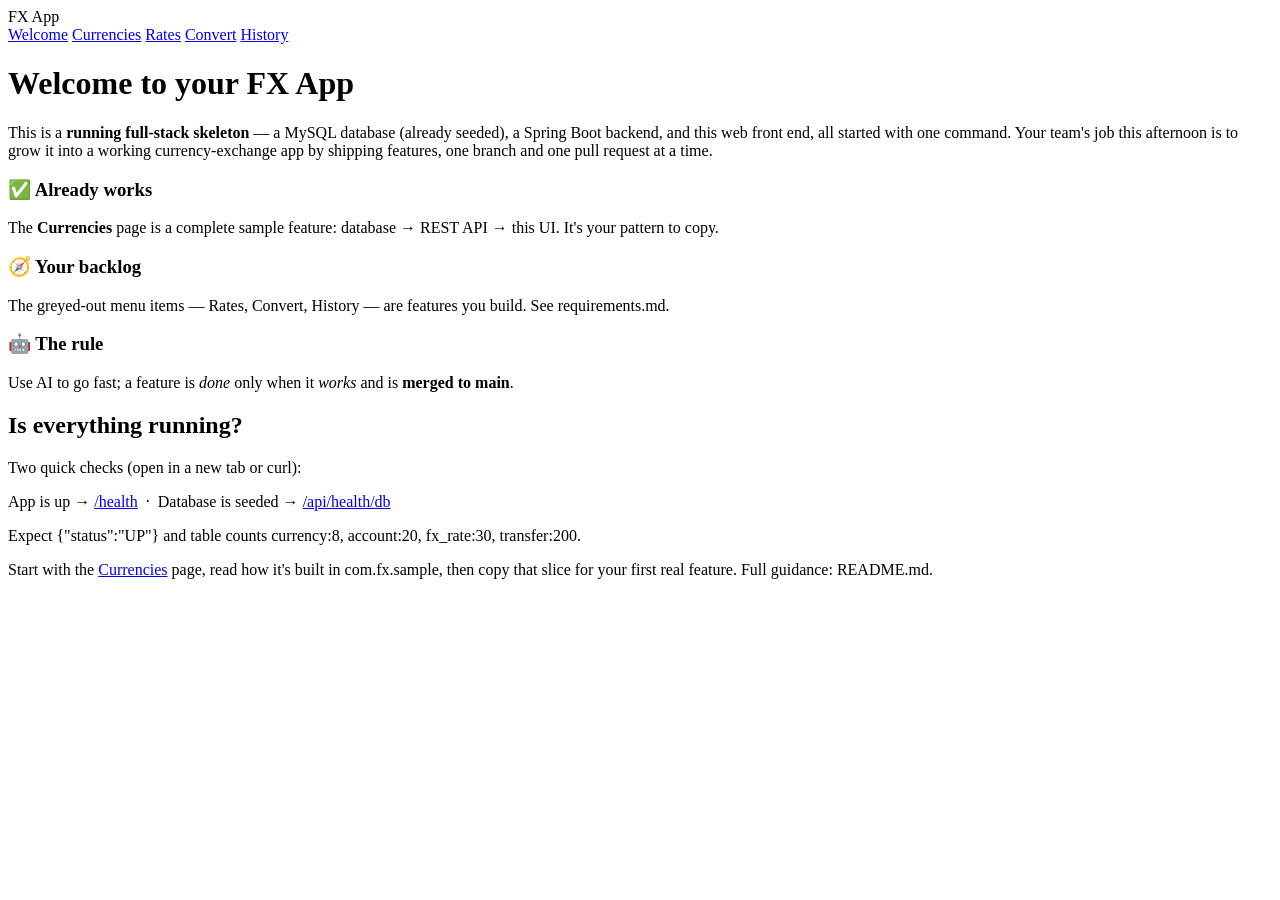
==== src/main/resources/static/index.html @ 71037299 "add files" ====
<!DOCTYPE html>
<html lang="en">
<head>
  <meta charset="UTF-8">
  <meta name="viewport" content="width=device-width, initial-scale=1.0">
  <title>FX App — Welcome</title>
  <link rel="stylesheet" href="/css/app.css">
</head>
<body>
  <header class="topbar">
    <span class="brand"><span class="fx">FX</span> App</span>
    <nav class="menu">
      <a href="/" class="active">Welcome</a>
      <a href="/currencies.html">Currencies</a>
      <a href="#" class="todo">Rates</a>
      <a href="#" class="todo">Convert</a>
      <a href="#" class="todo">History</a>
    </nav>
  </header>

  <main>
    <h1>Welcome to your FX App</h1>
    <p class="lede">
      This is a <strong>running full-stack skeleton</strong> — a MySQL database (already
      seeded), a Spring Boot backend, and this web front end, all started with one command.
      Your team's job this afternoon is to grow it into a working currency-exchange app by
      shipping features, one branch and one pull request at a time.
    </p>

    <div class="cards">
      <div class="card">
        <h3>✅ Already works</h3>
        <p>The <strong>Currencies</strong> page is a complete sample feature: database →
          REST API → this UI. It's your pattern to copy.</p>
      </div>
      <div class="card">
        <h3>🧭 Your backlog</h3>
        <p>The greyed-out menu items — Rates, Convert, History — are features you build.
          See <span class="mono">requirements.md</span>.</p>
      </div>
      <div class="card">
        <h3>🤖 The rule</h3>
        <p>Use AI to go fast; a feature is <em>done</em> only when it <em>works</em> and is
          <strong>merged to main</strong>.</p>
      </div>
    </div>

    <div class="panel">
      <h2>Is everything running?</h2>
      <p class="lede" style="margin-bottom:.6rem">Two quick checks (open in a new tab or curl):</p>
      <p>
        App is up → <a class="link" href="/health" target="_blank">/health</a>
        &nbsp;·&nbsp;
        Database is seeded → <a class="link" href="/api/health/db" target="_blank">/api/health/db</a>
      </p>
      <p class="status">Expect <span class="mono">{"status":"UP"}</span> and table counts
        <span class="mono">currency:8, account:20, fx_rate:30, transfer:200</span>.</p>
    </div>

    <p class="footer-note">
      Start with the <a class="link" href="/currencies.html">Currencies</a> page, read how it's
      built in <span class="mono">com.fx.sample</span>, then copy that slice for your first
      real feature. Full guidance: <span class="mono">README.md</span>.
    </p>
  </main>
</body>
</html>
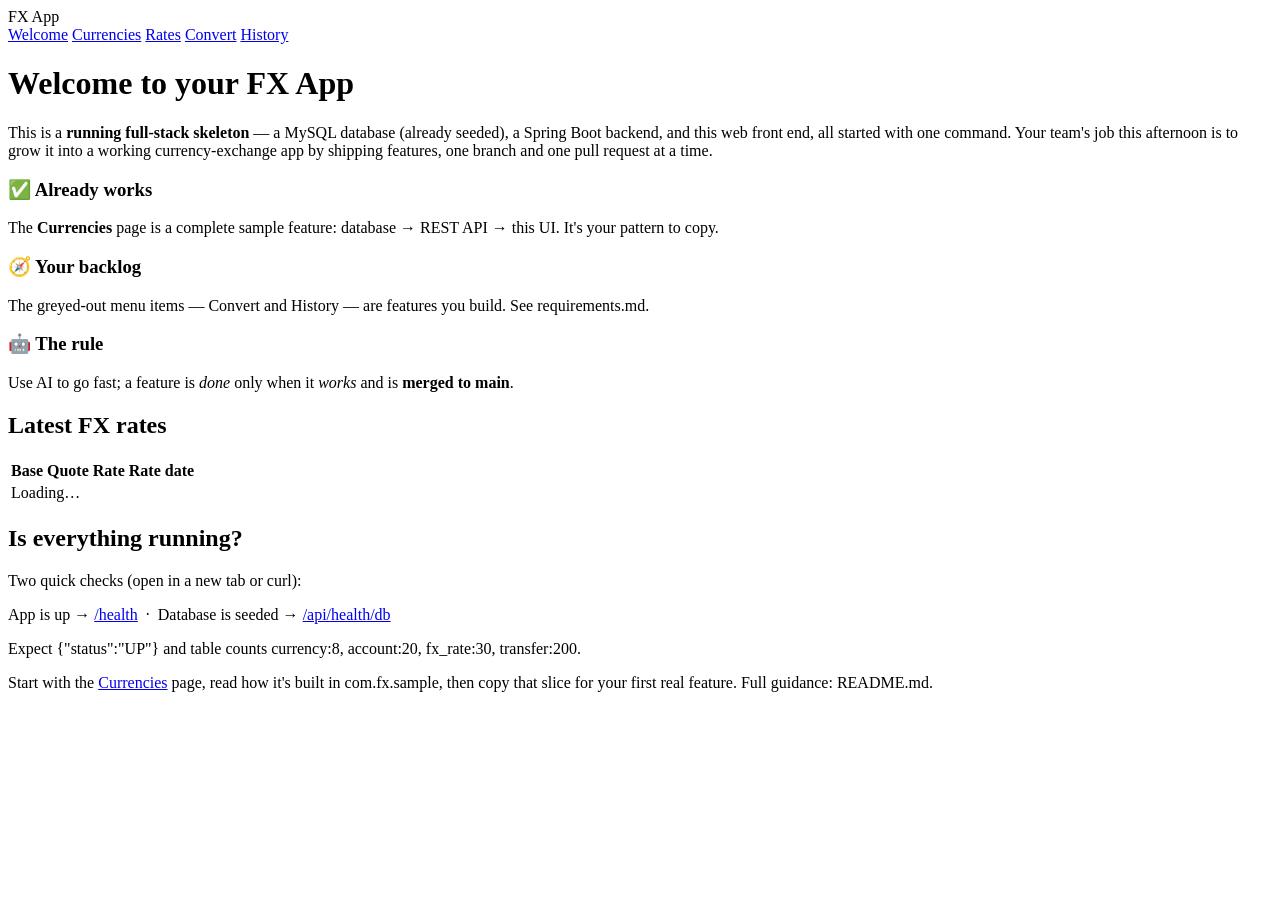
==== commit 60536ae1: "01-rates" ====
--- a/src/main/resources/static/index.html
+++ b/src/main/resources/static/index.html
@@ -12,7 +12,7 @@
     <nav class="menu">
       <a href="/" class="active">Welcome</a>
       <a href="/currencies.html">Currencies</a>
-      <a href="#" class="todo">Rates</a>
+      <a href="#latest-rates">Rates</a>
       <a href="#" class="todo">Convert</a>
       <a href="#" class="todo">History</a>
     </nav>
@@ -35,7 +35,7 @@
       </div>
       <div class="card">
         <h3>🧭 Your backlog</h3>
-        <p>The greyed-out menu items — Rates, Convert, History — are features you build.
+        <p>The greyed-out menu items — Convert and History — are features you build.
           See <span class="mono">requirements.md</span>.</p>
       </div>
       <div class="card">
@@ -43,6 +43,19 @@
         <p>Use AI to go fast; a feature is <em>done</em> only when it <em>works</em> and is
           <strong>merged to main</strong>.</p>
       </div>
+    </div>
+
+    <div class="panel">
+      <h2 id="latest-rates">Latest FX rates</h2>
+      <table>
+        <thead>
+          <tr><th>Base</th><th>Quote</th><th>Rate</th><th>Rate date</th></tr>
+        </thead>
+        <tbody id="rate-rows">
+          <tr><td colspan="4" class="status">Loading…</td></tr>
+        </tbody>
+      </table>
+      <p id="rates-status" class="status"></p>
     </div>
 
     <div class="panel">
@@ -63,5 +76,7 @@
       real feature. Full guidance: <span class="mono">README.md</span>.
     </p>
   </main>
+
+  <script src="/js/index.js"></script>
 </body>
 </html>
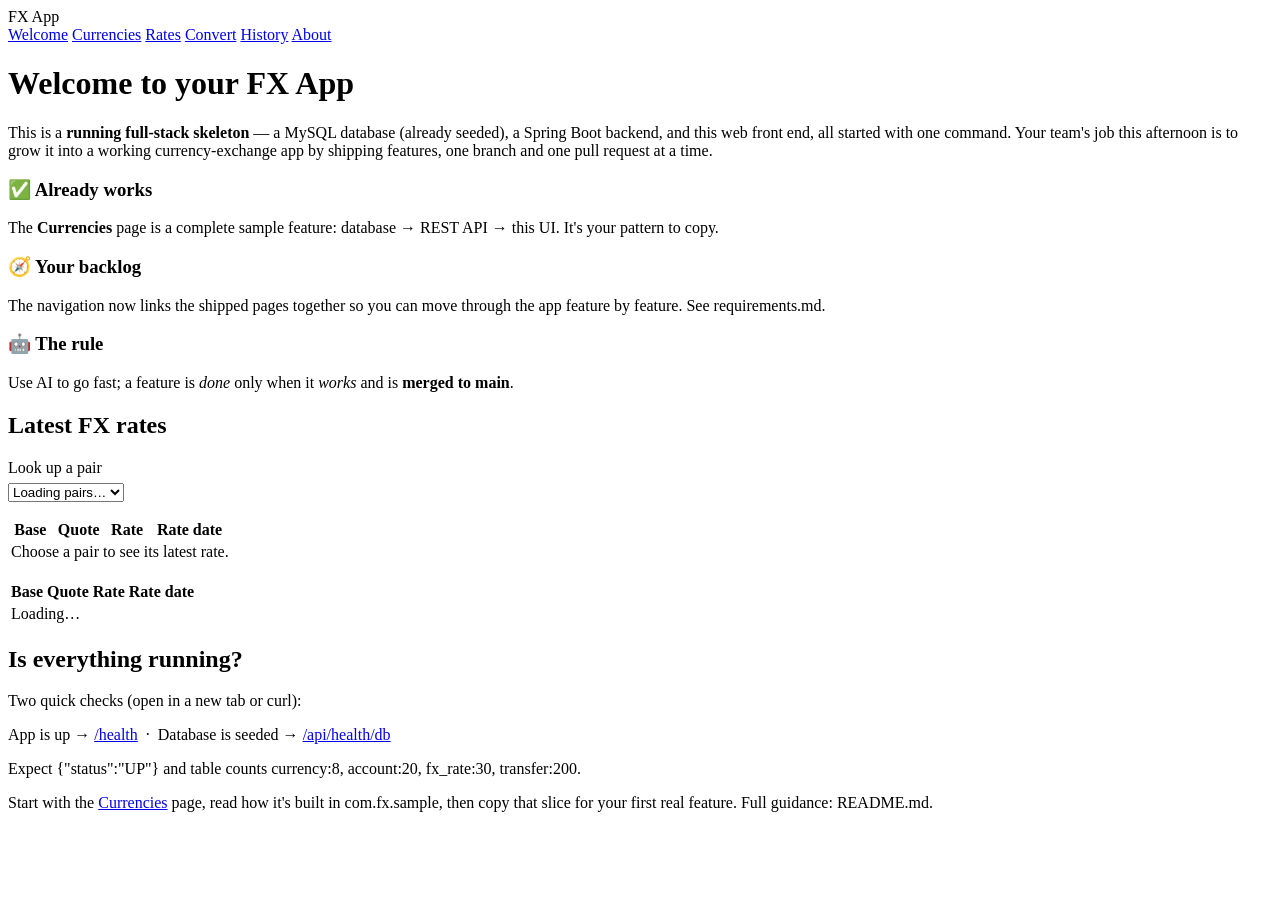
==== commit 484a88a7: "new features to no.10" ====
--- a/src/main/resources/static/index.html
+++ b/src/main/resources/static/index.html
@@ -1,20 +1,23 @@
 <!DOCTYPE html>
 <html lang="en">
+
 <head>
   <meta charset="UTF-8">
   <meta name="viewport" content="width=device-width, initial-scale=1.0">
   <title>FX App — Welcome</title>
   <link rel="stylesheet" href="/css/app.css">
 </head>
+
 <body>
   <header class="topbar">
     <span class="brand"><span class="fx">FX</span> App</span>
     <nav class="menu">
       <a href="/" class="active">Welcome</a>
       <a href="/currencies.html">Currencies</a>
-      <a href="#latest-rates">Rates</a>
-      <a href="#" class="todo">Convert</a>
-      <a href="#" class="todo">History</a>
+      <a href="/#latest-rates">Rates</a>
+      <a href="/convert">Convert</a>
+      <a href="/history">History</a>
+      <a href="/about.html">About</a>
     </nav>
   </header>
 
@@ -35,24 +38,56 @@
       </div>
       <div class="card">
         <h3>🧭 Your backlog</h3>
-        <p>The greyed-out menu items — Convert and History — are features you build.
-          See <span class="mono">requirements.md</span>.</p>
+        <p>The navigation now links the shipped pages together so you can move through the app
+          feature by feature. See <span class="mono">requirements.md</span>.</p>
       </div>
       <div class="card">
         <h3>🤖 The rule</h3>
         <p>Use AI to go fast; a feature is <em>done</em> only when it <em>works</em> and is
-          <strong>merged to main</strong>.</p>
+          <strong>merged to main</strong>.
+        </p>
       </div>
     </div>
 
     <div class="panel">
       <h2 id="latest-rates">Latest FX rates</h2>
+      <div style="margin-bottom: 1rem; display: flex; gap: .75rem; align-items: end; flex-wrap: wrap;">
+        <label>
+          <span class="status" style="display:block; margin-bottom:.35rem;">Look up a pair</span>
+          <select id="pair-select">
+            <option>Loading pairs…</option>
+          </select>
+        </label>
+      </div>
+      <p id="pair-status" class="status"></p>
+      <table style="margin-bottom: 1rem;">
+        <thead>
+          <tr>
+            <th>Base</th>
+            <th>Quote</th>
+            <th>Rate</th>
+            <th>Rate date</th>
+          </tr>
+        </thead>
+        <tbody id="pair-lookup-result">
+          <tr>
+            <td colspan="4" class="status">Choose a pair to see its latest rate.</td>
+          </tr>
+        </tbody>
+      </table>
       <table>
         <thead>
-          <tr><th>Base</th><th>Quote</th><th>Rate</th><th>Rate date</th></tr>
+          <tr>
+            <th>Base</th>
+            <th>Quote</th>
+            <th>Rate</th>
+            <th>Rate date</th>
+          </tr>
         </thead>
         <tbody id="rate-rows">
-          <tr><td colspan="4" class="status">Loading…</td></tr>
+          <tr>
+            <td colspan="4" class="status">Loading…</td>
+          </tr>
         </tbody>
       </table>
       <p id="rates-status" class="status"></p>
@@ -67,7 +102,8 @@
         Database is seeded → <a class="link" href="/api/health/db" target="_blank">/api/health/db</a>
       </p>
       <p class="status">Expect <span class="mono">{"status":"UP"}</span> and table counts
-        <span class="mono">currency:8, account:20, fx_rate:30, transfer:200</span>.</p>
+        <span class="mono">currency:8, account:20, fx_rate:30, transfer:200</span>.
+      </p>
     </div>
 
     <p class="footer-note">
@@ -79,4 +115,5 @@
 
   <script src="/js/index.js"></script>
 </body>
-</html>
+
+</html>
